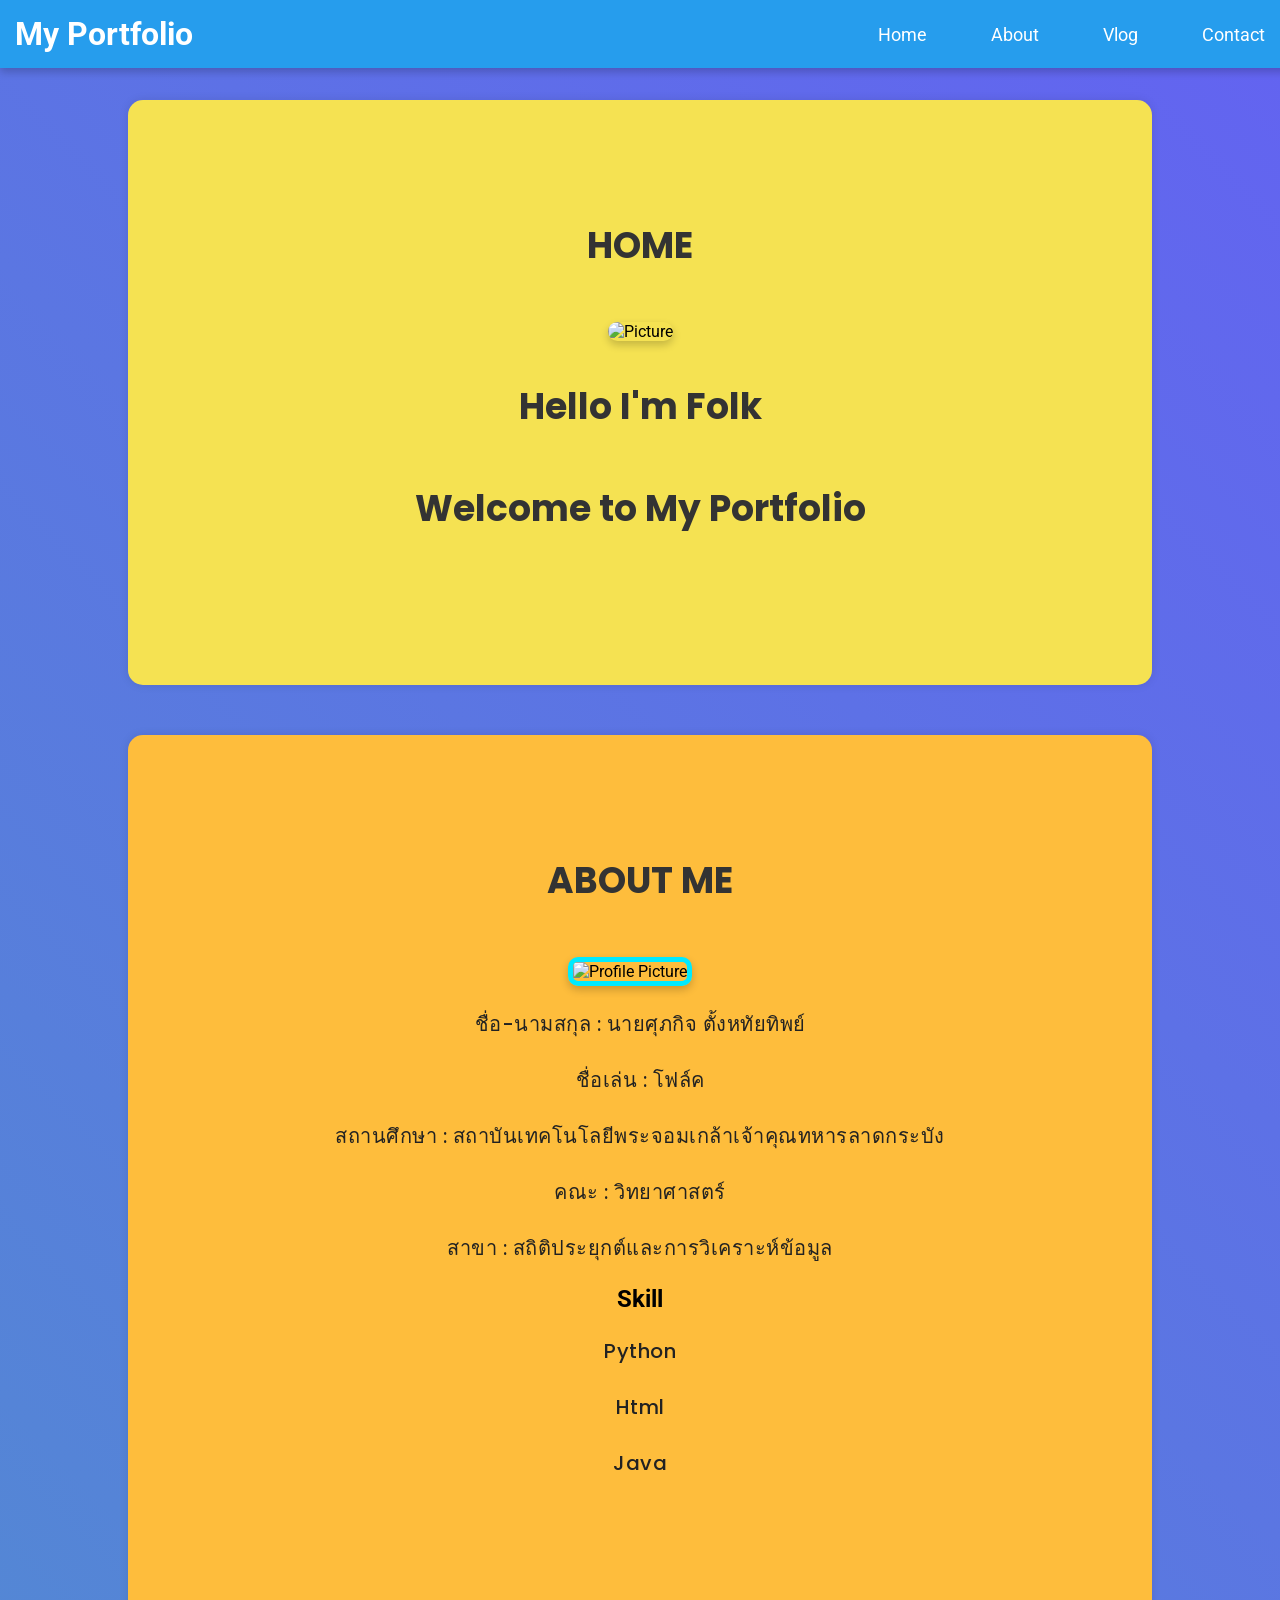
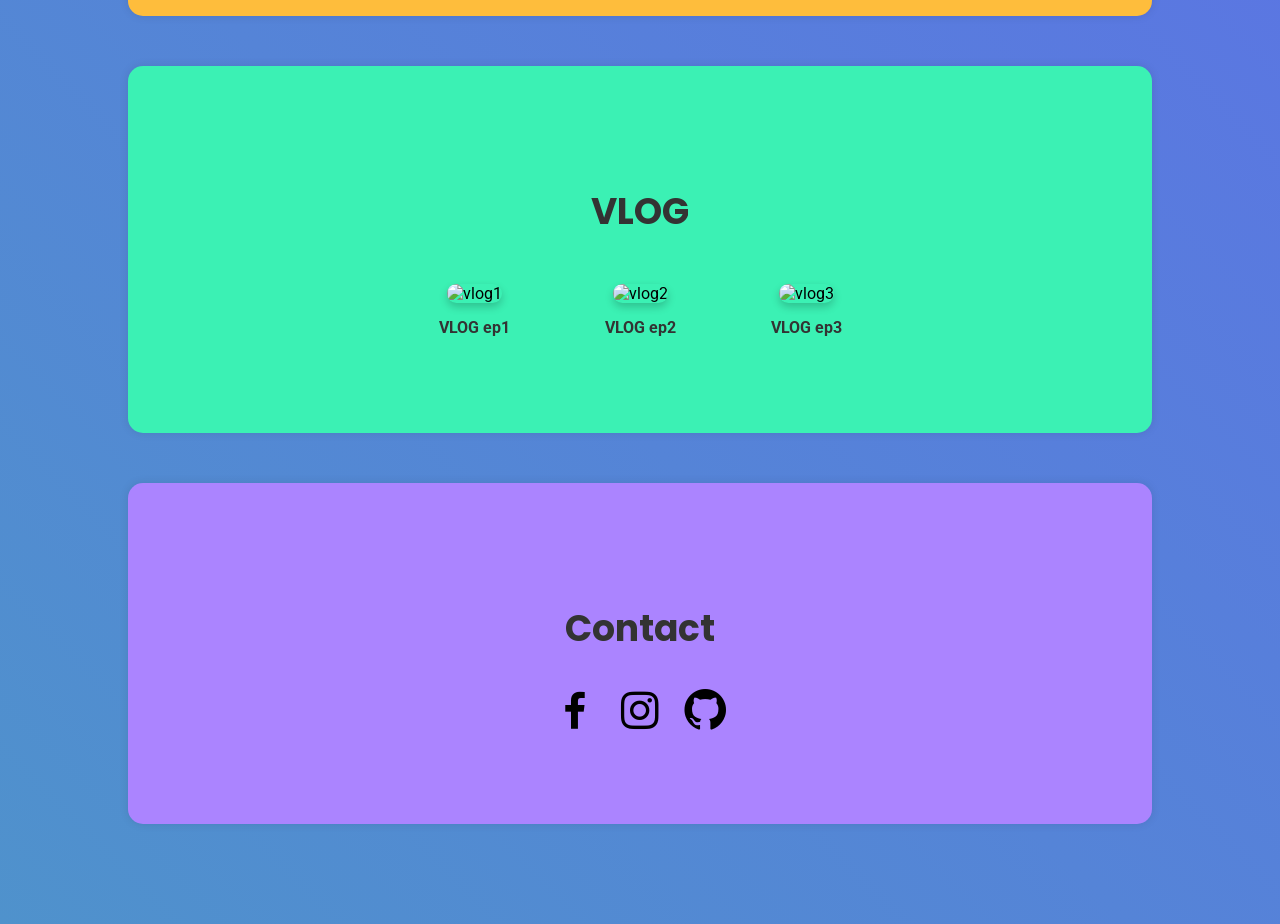
==== rush/stanghat/index.html @ ba009679 "Add files via upload" ====
<!DOCTYPE html>
<html lang="en">
<head>
    <meta charset="UTF-8">
    <meta name="viewport" content="width=device-width, initial-scale=1.0">
    <title>Portfolio</title>
    <link rel="stylesheet" href="https://cdnjs.cloudflare.com/ajax/libs/font-awesome/6.4.2/css/all.min.css">
    <link href="https://fonts.googleapis.com/css2?family=Roboto:wght@400;500;700&family=Poppins:wght@400;600;700&display=swap" rel="stylesheet">
    <link href="https://unpkg.com/boxicons@2.1.4/css/boxicons.min.css" rel="stylesheet">
    <link rel="stylesheet" href="style.css"> 
    <script src="https://code.jquery.com/jquery-3.6.0.min.js"></script>
    <script src="portfolio.js"></script>

</head>
<body>

    <div class="navigation">
        <h1>My Portfolio</h1>
        <div>
            <a href="#home">Home</a>
            <a href="#about">About</a>
            <a href="#vlog">Vlog</a>
            <a href="#contact">Contact</a>
        </div>
    </div>

    <div class="container">
        <!-- Home Section -->
        <section id="home" class="section">
            <h2>HOME</h2>
            <div class="home-content">
                <img class="home-img" src="https://scontent.xx.fbcdn.net/v/t1.15752-9/475424211_617573337641047_8985432221620845809_n.jpg?stp=dst-jpg_s640x640_tt6&_nc_cat=108&ccb=1-7&_nc_sid=0024fc&_nc_ohc=p6i4iBEPoh8Q7kNvgFRydWX&_nc_oc=AdjGBZtq8FByQX5_6w-aFO0vTVYzRLUlaXhlMFycDaRwbJ0ZU385ihT1GcQcoZ3nHwxGPG0MKG9P-2-ow5mTPTwt&_nc_ad=z-m&_nc_cid=0&_nc_zt=23&_nc_ht=scontent.xx&oh=03_Q7cD1gGCt1pkvpfgDfaA8hRpC2XJBhtOnz6TNFaybnprN5QWRQ&oe=67CC8226" alt="Picture">
                <h2>Hello I'm Folk</h2>
                <h2>Welcome to My Portfolio</h2>
            </div>
        </section>

        <!-- About Me Section -->
        <section id="about" class="section">
            <h2>ABOUT ME</h2>
            <div class="about-content">
                <img class="about-img" src="https://scontent.xx.fbcdn.net/v/t1.15752-9/476307362_987345076642262_5991867820276638279_n.jpg?stp=dst-jpg_s640x640_tt6&_nc_cat=111&ccb=1-7&_nc_sid=0024fc&_nc_ohc=lcSKBlLPIfcQ7kNvgEcyVx3&_nc_oc=AdifsR2wHLpJnTgbsj80nPHnwEx4cYLMJ3UPJNZu16ZLyI09IUH-FYz-78Lu6t6SnEOQn1FjtV6QqZ76KJbzc_bG&_nc_ad=z-m&_nc_cid=0&_nc_zt=23&_nc_ht=scontent.xx&oh=03_Q7cD1gG13EuwDl0WCm7NHzaxiJsU2wfT57Ec6BJGspkMyhx_Zg&oe=67CC49D3" alt="Profile Picture">
                <p>ชื่อ-นามสกุล : นายศุภกิจ ตั้งหทัยทิพย์</p>
                <p>ชื่อเล่น : โฟล์ค</p>
                <p>สถานศึกษา : สถาบันเทคโนโลยีพระจอมเกล้าเจ้าคุณทหารลาดกระบัง</p>
                <p>คณะ : วิทยาศาสตร์</p>
                <p>สาขา : สถิติประยุกต์และการวิเคราะห์ข้อมูล</p>
                <h1>Skill</h1>
                <p>Python</p>
                <p>Html</p>
                <p>Java</p>
            </div>
        </section>

        <!-- Vlog Section -->
        <section id="vlog" class="section">
            <h2>VLOG</h2>
            <div class="VLOG-images">
                <figure>
                    <img src="https://scontent.xx.fbcdn.net/v/t1.15752-9/476587439_1185376213021514_2551774702514733325_n.jpg?stp=dst-jpg_p480x480_tt6&_nc_cat=100&ccb=1-7&_nc_sid=0024fc&_nc_ohc=jCE1PEmAqyAQ7kNvgFpzoS9&_nc_oc=AdgqyRDVfkYapT1yLzgYMjOMMS3BjDU-mkeCuwQyfhXjvk7LcxdhT5syYXwtDd50SOWBwb3Xr0S6hj1x7OE9oy49&_nc_ad=z-m&_nc_cid=0&_nc_zt=23&_nc_ht=scontent.xx&oh=03_Q7cD1gEonduIixtYzaWlRnto6jgvp4QupABirsgxcoKlbMyfag&oe=67CC7EAD" alt="vlog1">
                    <figcaption>VLOG ep1</figcaption>
                </figure>
                <figure>
                    <img src="https://scontent.xx.fbcdn.net/v/t1.15752-9/475233929_644405964751627_3452791976125261630_n.jpg?_nc_cat=107&ccb=1-7&_nc_sid=0024fc&_nc_ohc=-UrOEXKZWaUQ7kNvgFywM4z&_nc_oc=Adj3WEH50SP9BcEAcQAykAfyxIiuYBHEh_YPmrOWI2rV2RLHevRI4GPhnlamSBITQlUbZ1-uLj1hlrH3N-soMiqM&_nc_ad=z-m&_nc_cid=0&_nc_zt=23&_nc_ht=scontent.xx&oh=03_Q7cD1gGS7iHHy4MU0E5R5h13-Uq4p-rmjavt9fDkBpmknWiXjA&oe=67CC9210" alt="vlog2">
                    <figcaption>VLOG ep2</figcaption>
                </figure>
                <figure>
                    <img src="https://scontent.xx.fbcdn.net/v/t1.15752-9/475325205_1847202006024423_6612037539282746140_n.jpg?_nc_cat=100&ccb=1-7&_nc_sid=0024fc&_nc_ohc=hNX4hfvrdYIQ7kNvgGL1R-7&_nc_oc=Adi1MzkDTtjkukVNDbIRbpOMJPjbquR0s6VLqytB0M4Ln7j4HykgteYR7Rl8l8OZRRBm749__YuGa-Nsz9Rjl-ki&_nc_ad=z-m&_nc_cid=0&_nc_zt=23&_nc_ht=scontent.xx&oh=03_Q7cD1gFmbz7SatYTqNPIztR-y1FODSlYNk4umgGToKLZ8ZLVQA&oe=67CC9417" alt="vlog3">
                    <figcaption>VLOG ep3</figcaption>
                </figure>
            </div>
        </section>

        <!-- Contact Section -->
        <section id="contact" class="section">
            <h2>Contact</h2>
            <div class="contact-icons">
                <a href="https://www.facebook.com/exoser.chanel" target="_blank"><i class="bx bxl-facebook"></i></a>
                <a href="https://www.instagram.com/napfxlk_05/?hl=en" target="_blank"><i class="bx bxl-instagram"></i></a>
                <a href="https://github.com/stanghat" target="_blank"><i class="bx bxl-github"></i></a>
            </div>
        </section>
    </div>
</body>
</html>
---- rush/stanghat/style.css ----
/* Global Styles */
body {
    font-family: 'Roboto', sans-serif;
    margin: 0;
    padding: 0;
    background: linear-gradient(45deg, #4f92cc, #6363f1);
}

/* Layout */
.container {
    width: 80%;
    margin: auto;
    padding: 50px;
}

/* Header */
header {
    background: white;
    color: #1f6cf0;
    padding: 20px;
    text-align: left;
    box-shadow: 0px 4px 8px rgba(0, 0, 0, 0.2);
}

/* Navigation */
.navigation {
    display: flex;
    justify-content: space-between;
    align-items: center;
    position: fixed;
    top: 0;
    width: 100%;
    background: #269ded;
    padding: 15px;
    box-shadow: 0px 4px 8px rgba(0, 0, 0, 0.2);
    z-index: 999;
}

.navigation h1 {
    font-size: 32px;
    color: #ffffff;
    margin: 0;
}

.navigation a {
    color: #ffffff;
    margin: 0 15px;
    text-decoration: none;
    font-size: 18px;
    padding: 10px 15px;
    transition: font-size 0.3s ease-in-out;
}

.navigation a:hover {
    font-size: 22px;
}

/* Sections */
.section {
    padding: 80px 20px;
    margin: 50px 0;
    border-radius: 15px;
    box-shadow: 0px 0px 10px rgba(0, 0, 0, 0.1);
    transition: background 0.5s ease-in-out;
    text-align: center;
}

#home { background: #f5e252; }
#about { background: #febd3c; }
#vlog { background: #3bf1b4; }
#contact { background: #ab84ff; }

/* Home Section */
.home-content {
    padding: 20px;
    max-width: 800px;
    margin: 20px auto;
    border-radius: 10px;
}

.home-img {
    width: 200px;
    height: 200px;
    object-fit: cover;
    border-radius: 10px;
    box-shadow: 0 4px 8px rgba(0, 0, 0, 0.2);
}

/* About Section */
.about-content {
    padding: 20px;
    max-width: 800px;
    margin: 20px auto;
    border-radius: 10px;
}

.about-img {
    width: 250px;
    margin-right: 20px;
    border: 5px solid #00eaff;
    border-radius: 10px;
    box-shadow: 0 4px 8px rgba(0, 0, 0, 0.2);
}

/* VLOG Section */
.VLOG-images {
    display: flex;
    justify-content: center;
    flex-wrap: wrap;
    gap: 15px;
    margin-top: 10px;
}

.VLOG-images figure {
    text-align: center;
}

.VLOG-images img {
    width: 200px;
    height: 200px;
    object-fit: cover;
    border-radius: 10px;
    box-shadow: 0px 4px 8px rgba(0, 0, 0, 0.2);
    transition: transform 0.3s ease-in-out;
}

.VLOG-images figure:hover img {
    transform: scale(1.1);
}

figcaption {
    font-size: 16px;
    color: #333;
    font-weight: bold;
    margin-top: 10px;
    padding-top: 5px;
}

/* Contact Section */
.contact-icons {
    display: flex;
    justify-content: center;
    gap: 15px;
    margin-top: 20px;
}

.contact-icons a {
    font-size: 50px;
    color: black;
    transition: transform 0.3s ease-in-out;
}

/* Typography */
h2 {
    text-align: center;
    font-family: 'Poppins', sans-serif;
    font-size: 36px;
    font-weight: 700;
    color: #333;
    line-height: 2;
    margin-bottom: 20px;
}

p {
    font-family: 'Poppins', sans-serif;
    font-size: 20px;
    font-weight: 500;
    color: #222;
    line-height: 1.8;
    letter-spacing: 0.5px;
    margin-bottom: 15px;
}

/* Responsive Design */
@media screen and (max-width: 768px) {
    .VLOG-images {
        flex-direction: column;
        align-items: center;
    }

    .VLOG-images img {
        width: 90%;
        height: auto;
    }

    .home-img, .about-img {
        width: 80%;
        height: auto;
    }
}

@media screen and (max-width: 480px) {
    .VLOG-images img {
        width: 100%;
    }

    .home-img, .about-img {
        width: 100%;
    }

    .contact-icons a {
        font-size: 40px;
    }
}
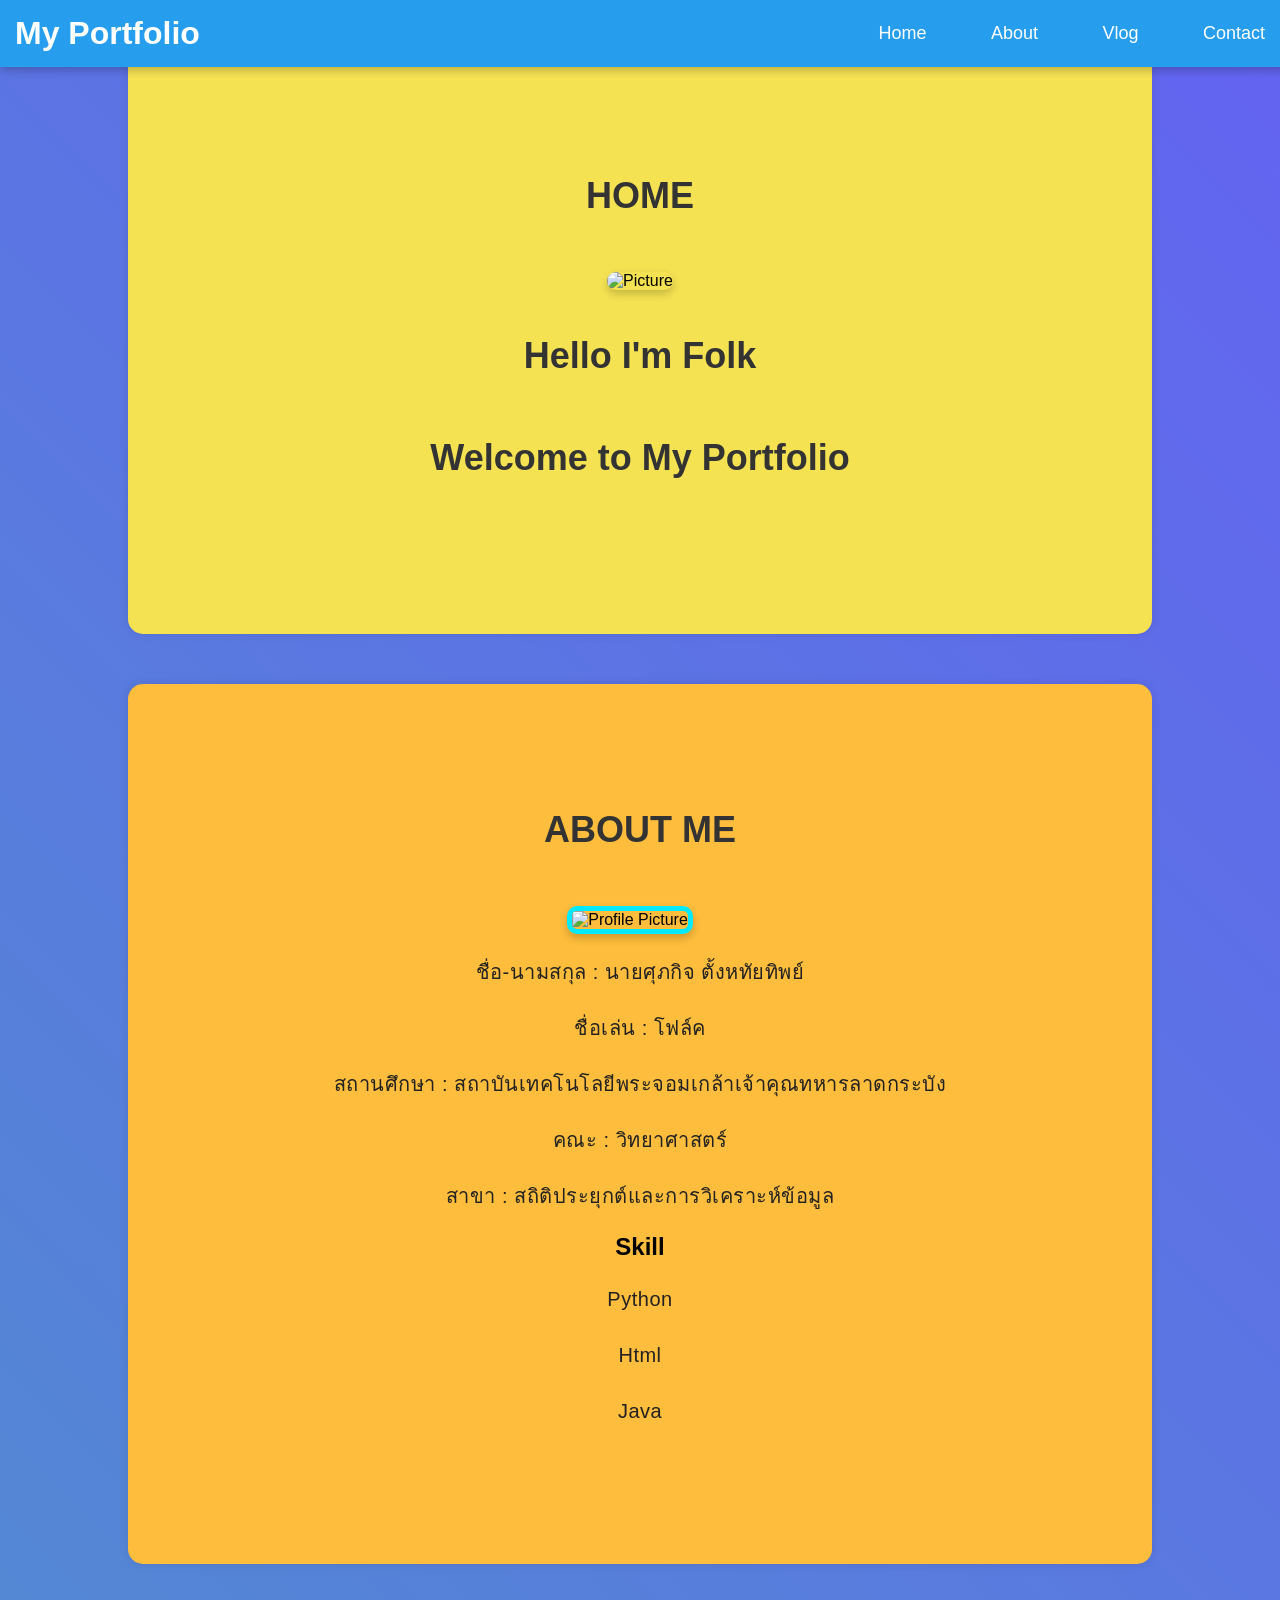
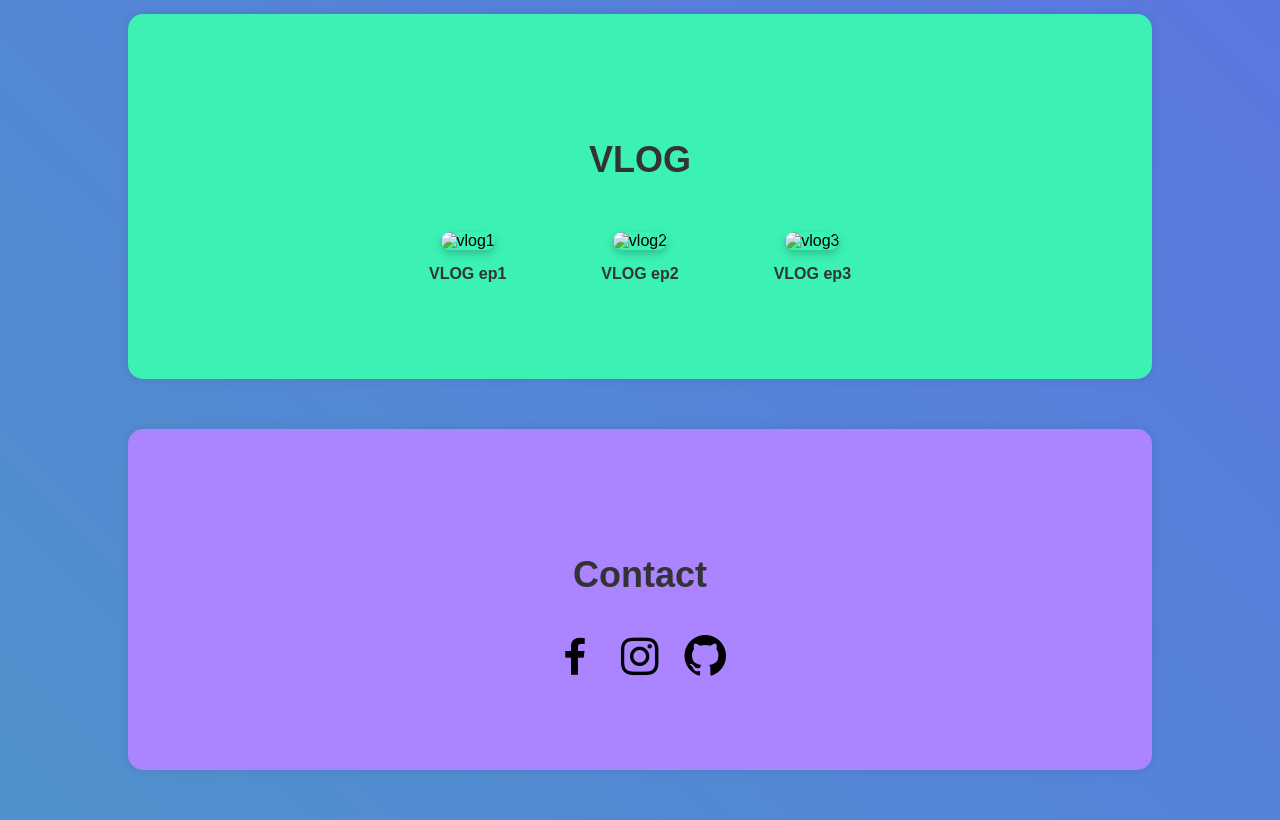
==== commit b65ef8c6: "Add files via upload" ====
--- a/rush/stanghat/index.html
+++ b/rush/stanghat/index.html
@@ -5,7 +5,6 @@
     <meta name="viewport" content="width=device-width, initial-scale=1.0">
     <title>Portfolio</title>
     <link rel="stylesheet" href="https://cdnjs.cloudflare.com/ajax/libs/font-awesome/6.4.2/css/all.min.css">
-    <link href="https://fonts.googleapis.com/css2?family=Roboto:wght@400;500;700&family=Poppins:wght@400;600;700&display=swap" rel="stylesheet">
     <link href="https://unpkg.com/boxicons@2.1.4/css/boxicons.min.css" rel="stylesheet">
     <link rel="stylesheet" href="style.css"> 
     <script src="https://code.jquery.com/jquery-3.6.0.min.js"></script>
--- a/rush/stanghat/style.css
+++ b/rush/stanghat/style.css
@@ -6,20 +6,10 @@
     background: linear-gradient(45deg, #4f92cc, #6363f1);
 }
 
-/* Layout */
 .container {
     width: 80%;
     margin: auto;
-    padding: 50px;
-}
-
-/* Header */
-header {
-    background: white;
-    color: #1f6cf0;
-    padding: 20px;
-    text-align: left;
-    box-shadow: 0px 4px 8px rgba(0, 0, 0, 0.2);
+    padding: 50
 }
 
 /* Navigation */
